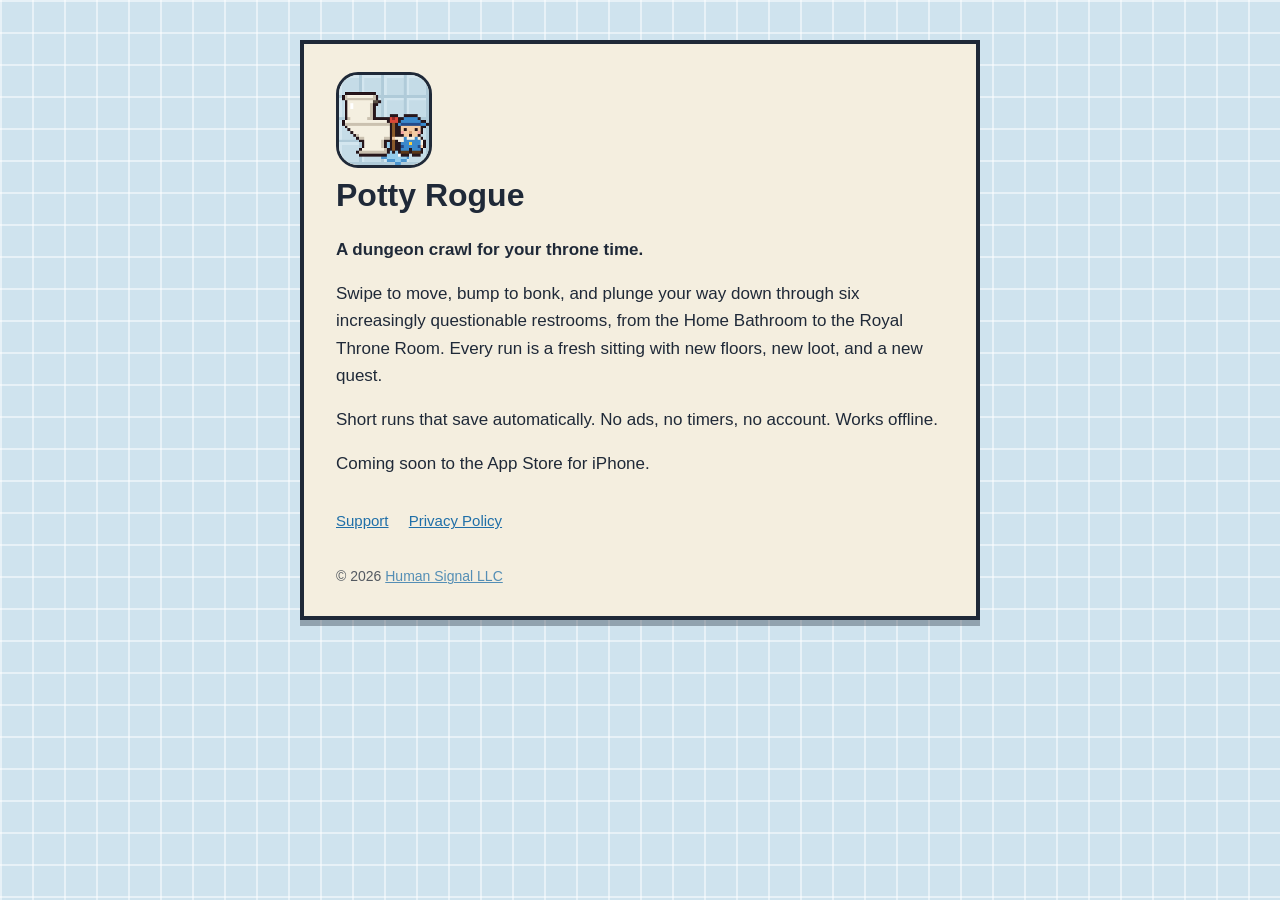
==== potty-rogue/index.html @ f6a90526 "Human Signal Games site with Potty Rogue pages Co-authored-by: Cursor <cursoragent@cursor.com>" ====
<!doctype html>
<html lang="en">
<head>
  <meta charset="utf-8">
  <meta name="viewport" content="width=device-width, initial-scale=1">
  <title>Potty Rogue</title>
  <meta name="description" content="A bite-size bathroom roguelike for iPhone.">
  <link rel="stylesheet" href="style.css">
</head>
<body>
<main>
  <img class="icon" src="icon.png" alt="Potty Rogue app icon">
  <h1>Potty Rogue</h1>
  <p><strong>A dungeon crawl for your throne time.</strong></p>
  <p>Swipe to move, bump to bonk, and plunge your way down through six increasingly questionable restrooms, from the Home Bathroom to the Royal Throne Room. Every run is a fresh sitting with new floors, new loot, and a new quest.</p>
  <p>Short runs that save automatically. No ads, no timers, no account. Works offline.</p>
  <p>Coming soon to the App Store for iPhone.</p>
  <nav>
    <a href="support.html">Support</a>
    <a href="privacy.html">Privacy Policy</a>
  </nav>
  <footer>&copy; 2026 <a href="../">Human Signal LLC</a></footer>
</main>
</body>
</html>
---- potty-rogue/style.css ----
:root {
  --ink: #1f2938;
  --cream: #f4eedf;
  --tile: #cfe3ee;
  --gold: #f2c230;
  --green: #3a9a5b;
}

* { box-sizing: border-box; }

body {
  margin: 0;
  font: 17px/1.6 -apple-system, BlinkMacSystemFont, "Segoe UI", sans-serif;
  color: var(--ink);
  background-color: var(--tile);
  background-image:
    linear-gradient(rgba(255, 255, 255, 0.5) 2px, transparent 2px),
    linear-gradient(90deg, rgba(255, 255, 255, 0.5) 2px, transparent 2px);
  background-size: 32px 32px;
}

main {
  max-width: 680px;
  margin: 40px auto;
  padding: 28px 32px;
  background: var(--cream);
  border: 4px solid var(--ink);
  box-shadow: 0 6px 0 rgba(31, 41, 56, 0.35);
}

h1, h2 { line-height: 1.2; }
h1 { margin-top: 0; font-size: 32px; }
h2 { margin-top: 32px; font-size: 21px; }

a { color: #1f6fa8; }

img.icon {
  width: 96px;
  height: 96px;
  border-radius: 22px;
  image-rendering: pixelated;
  border: 3px solid var(--ink);
}

nav { margin-top: 32px; font-size: 15px; }
nav a { margin-right: 16px; }

footer { margin-top: 32px; font-size: 14px; opacity: 0.75; }

@media (max-width: 720px) {
  main { margin: 0; border-left: 0; border-right: 0; padding: 24px 20px; }
}
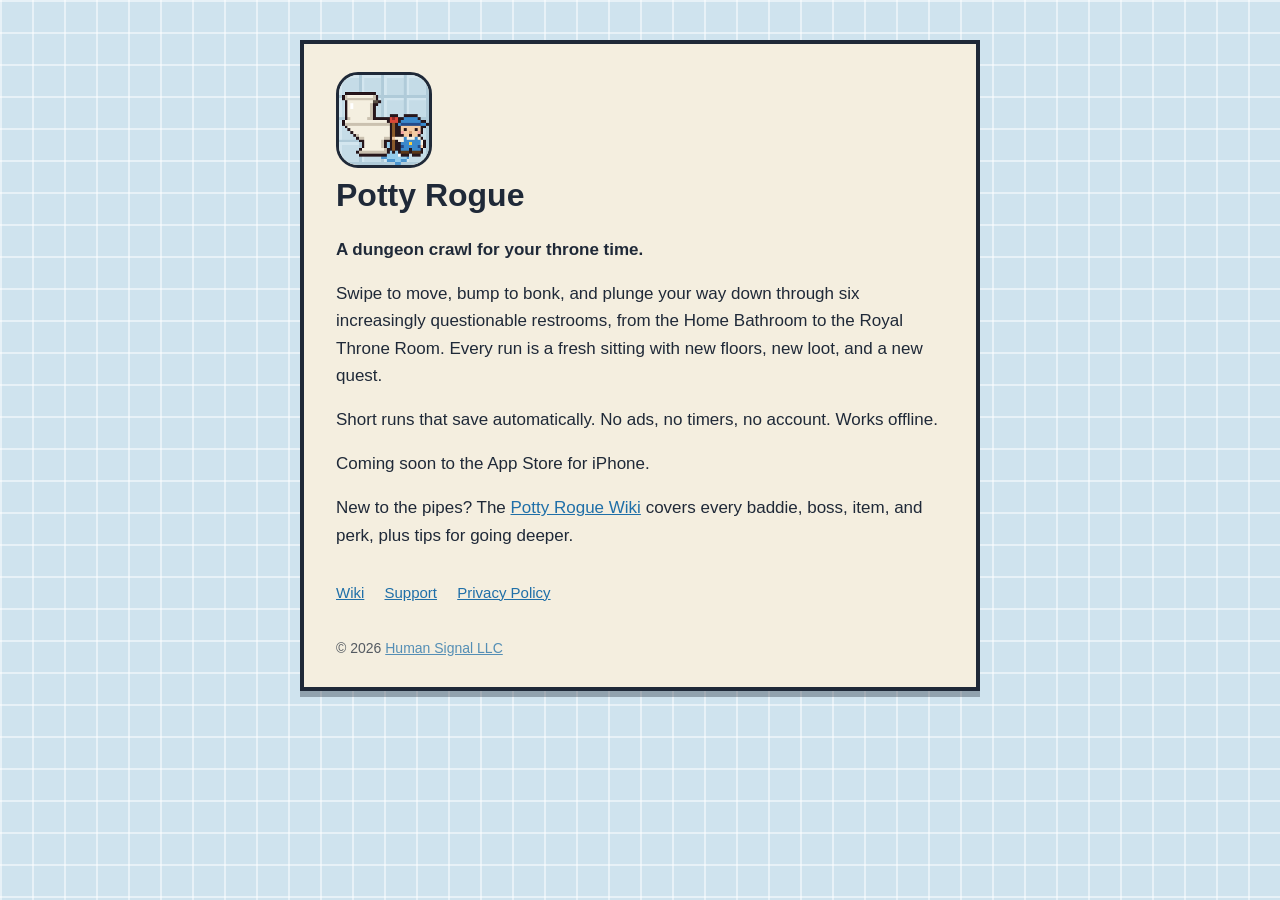
==== commit 8aa6b1be: "Update Potty Rogue pages" ====
--- a/potty-rogue/index.html
+++ b/potty-rogue/index.html
@@ -15,7 +15,9 @@
   <p>Swipe to move, bump to bonk, and plunge your way down through six increasingly questionable restrooms, from the Home Bathroom to the Royal Throne Room. Every run is a fresh sitting with new floors, new loot, and a new quest.</p>
   <p>Short runs that save automatically. No ads, no timers, no account. Works offline.</p>
   <p>Coming soon to the App Store for iPhone.</p>
+  <p>New to the pipes? The <a href="wiki/">Potty Rogue Wiki</a> covers every baddie, boss, item, and perk, plus tips for going deeper.</p>
   <nav>
+    <a href="wiki/">Wiki</a>
     <a href="support.html">Support</a>
     <a href="privacy.html">Privacy Policy</a>
   </nav>
--- a/potty-rogue/style.css
+++ b/potty-rogue/style.css
@@ -50,3 +50,94 @@
 @media (max-width: 720px) {
   main { margin: 0; border-left: 0; border-right: 0; padding: 24px 20px; }
 }
+
+/* Wiki */
+
+main.wiki { max-width: 860px; }
+
+img.sprite { image-rendering: pixelated; vertical-align: middle; }
+
+.crumbs { margin: 0 0 8px; font-size: 14px; opacity: 0.75; }
+
+.wiki-nav {
+  display: flex;
+  flex-wrap: wrap;
+  gap: 6px;
+  margin: 0 0 24px;
+  padding-bottom: 16px;
+  border-bottom: 3px solid var(--ink);
+}
+.wiki-nav a {
+  margin: 0;
+  padding: 4px 10px;
+  border: 2px solid var(--ink);
+  background: #fff;
+  color: var(--ink);
+  text-decoration: none;
+  font-weight: 600;
+}
+.wiki-nav a.current { background: var(--gold); }
+
+.lead { font-size: 19px; }
+.muted { opacity: 0.7; }
+.flavor { font-style: italic; }
+
+.tile-grid { display: grid; grid-template-columns: repeat(auto-fill, minmax(240px, 1fr)); gap: 12px; }
+.tile-link {
+  display: flex;
+  gap: 12px;
+  align-items: flex-start;
+  padding: 12px;
+  border: 3px solid var(--ink);
+  background: #fff;
+  color: var(--ink);
+  text-decoration: none;
+  font-size: 15px;
+  line-height: 1.4;
+}
+.tile-link:hover { background: #fff8dc; }
+
+.entry {
+  display: flex;
+  gap: 16px;
+  margin: 16px 0;
+  padding: 14px 16px;
+  border: 3px solid var(--ink);
+  background: #fff;
+}
+.entry-art { flex: 0 0 auto; }
+.area-art {
+  display: flex;
+  align-items: center;
+  justify-content: center;
+  width: 96px;
+  height: 96px;
+  border: 2px solid var(--ink);
+  background-size: 32px 32px;
+  image-rendering: pixelated;
+}
+.entry-text { flex: 1; min-width: 0; }
+.entry h3 { margin: 0 0 4px; font-size: 20px; }
+.entry p { margin: 6px 0; }
+
+.stats { display: flex; flex-wrap: wrap; gap: 6px 18px; margin: 8px 0; font-size: 15px; }
+.stats div { display: flex; gap: 6px; }
+.stats dt { font-weight: 700; }
+.stats dd { margin: 0; }
+
+.tip { padding: 8px 12px; background: #e6f2e9; border-left: 4px solid var(--green); }
+
+.rarity { padding: 1px 7px; border-radius: 4px; font-size: 13px; font-weight: 700; color: #fff; white-space: nowrap; }
+.rarity.common { background: #7a7f87; }
+.rarity.uncommon { background: var(--green); }
+.rarity.rare { background: #2f6ea8; }
+.rarity.legendary { background: #b8860b; }
+
+.table-wrap { overflow-x: auto; margin: 12px 0; }
+table { border-collapse: collapse; width: 100%; background: #fff; font-size: 15px; }
+th, td { padding: 6px 10px; border: 2px solid var(--ink); text-align: left; vertical-align: middle; }
+th { background: var(--ink); color: var(--cream); }
+
+@media (max-width: 720px) {
+  .entry { flex-direction: column; gap: 8px; }
+}
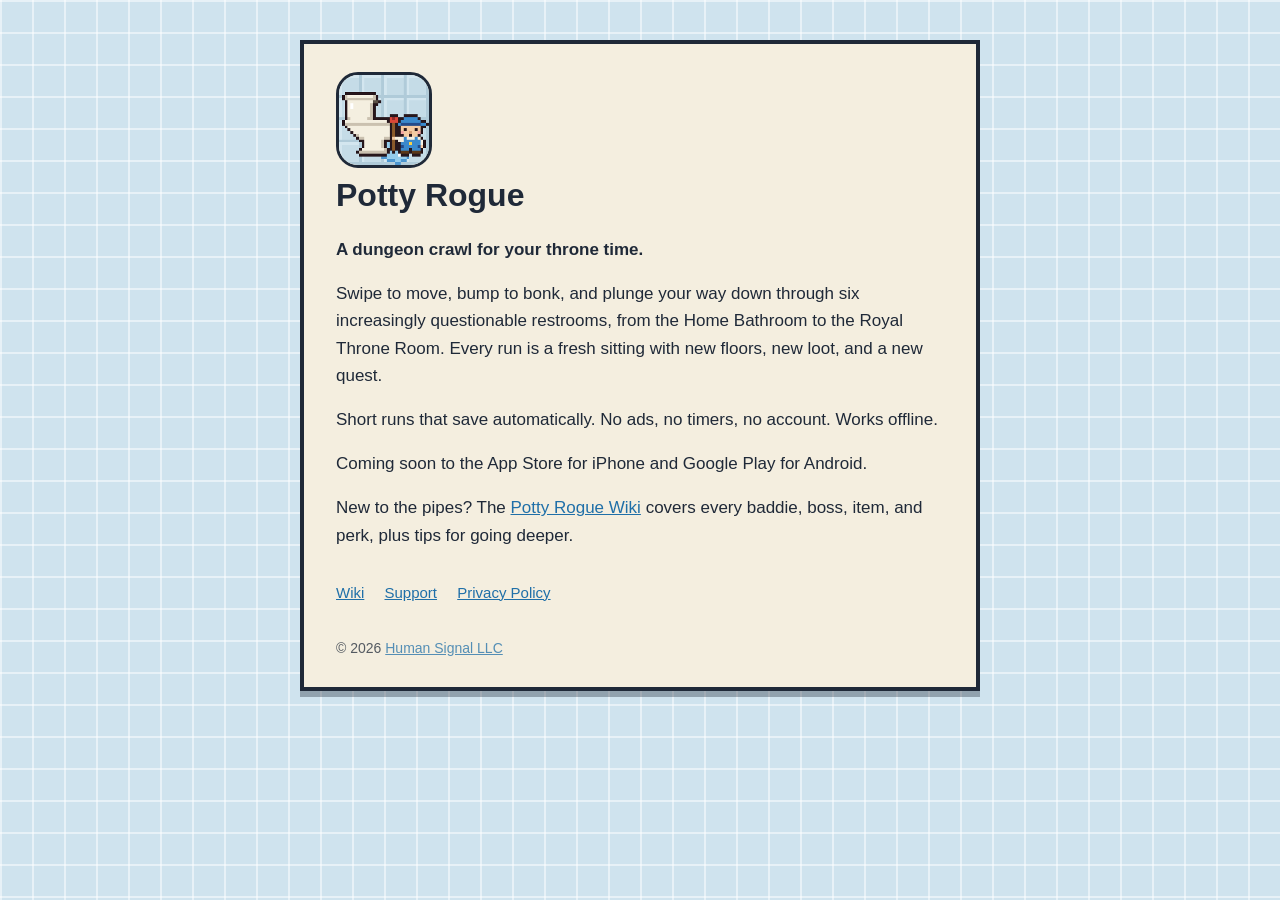
==== commit a53fcd7d: "Update Potty Rogue pages" ====
--- a/potty-rogue/index.html
+++ b/potty-rogue/index.html
@@ -4,7 +4,7 @@
   <meta charset="utf-8">
   <meta name="viewport" content="width=device-width, initial-scale=1">
   <title>Potty Rogue</title>
-  <meta name="description" content="A bite-size bathroom roguelike for iPhone.">
+  <meta name="description" content="A bite-size bathroom roguelike for iPhone and Android.">
   <link rel="stylesheet" href="style.css">
 </head>
 <body>
@@ -14,7 +14,8 @@
   <p><strong>A dungeon crawl for your throne time.</strong></p>
   <p>Swipe to move, bump to bonk, and plunge your way down through six increasingly questionable restrooms, from the Home Bathroom to the Royal Throne Room. Every run is a fresh sitting with new floors, new loot, and a new quest.</p>
   <p>Short runs that save automatically. No ads, no timers, no account. Works offline.</p>
-  <p>Coming soon to the App Store for iPhone.</p>
+  <p>Coming soon to the App Store for iPhone and Google Play for Android.</p>
+  <!-- After each store launch, replace the line above with store badges / links, then run scripts/publish-site.sh -->
   <p>New to the pipes? The <a href="wiki/">Potty Rogue Wiki</a> covers every baddie, boss, item, and perk, plus tips for going deeper.</p>
   <nav>
     <a href="wiki/">Wiki</a>
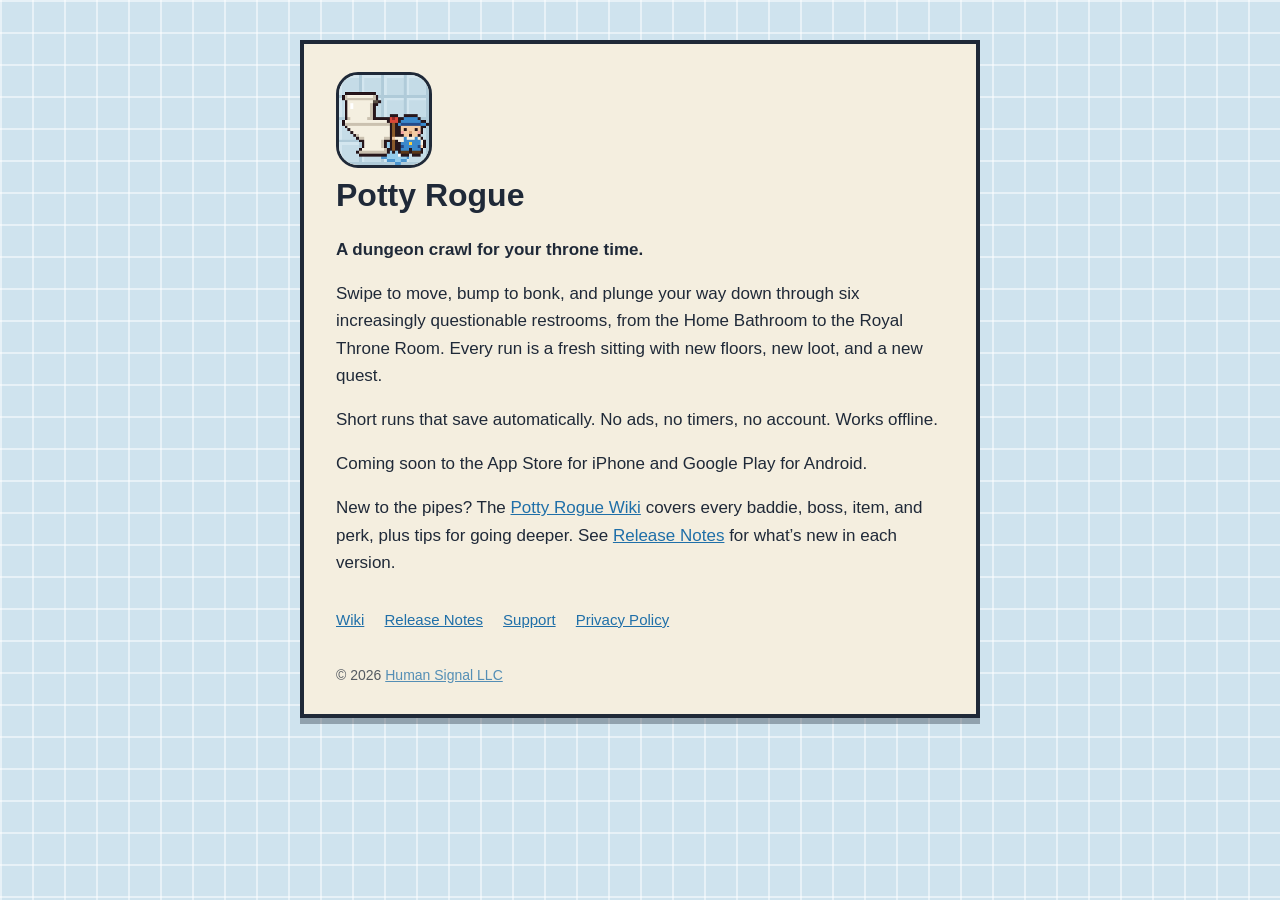
==== commit 81271523: "Update Potty Rogue pages" ====
--- a/potty-rogue/index.html
+++ b/potty-rogue/index.html
@@ -16,9 +16,10 @@
   <p>Short runs that save automatically. No ads, no timers, no account. Works offline.</p>
   <p>Coming soon to the App Store for iPhone and Google Play for Android.</p>
   <!-- After each store launch, replace the line above with store badges / links, then run scripts/publish-site.sh -->
-  <p>New to the pipes? The <a href="wiki/">Potty Rogue Wiki</a> covers every baddie, boss, item, and perk, plus tips for going deeper.</p>
+  <p>New to the pipes? The <a href="wiki/">Potty Rogue Wiki</a> covers every baddie, boss, item, and perk, plus tips for going deeper. See <a href="wiki/releases.html">Release Notes</a> for what’s new in each version.</p>
   <nav>
     <a href="wiki/">Wiki</a>
+    <a href="wiki/releases.html">Release Notes</a>
     <a href="support.html">Support</a>
     <a href="privacy.html">Privacy Policy</a>
   </nav>
--- a/potty-rogue/style.css
+++ b/potty-rogue/style.css
@@ -127,6 +127,17 @@
 
 .tip { padding: 8px 12px; background: #e6f2e9; border-left: 4px solid var(--green); }
 
+.release {
+  margin: 24px 0;
+  padding: 16px 18px;
+  border: 3px solid var(--ink);
+  background: #fff;
+}
+.release h2 { margin: 0 0 4px; }
+.release .muted { margin: 0 0 10px; }
+.release ul { margin: 8px 0 0; padding-left: 1.2em; }
+.release li { margin: 6px 0; }
+
 .rarity { padding: 1px 7px; border-radius: 4px; font-size: 13px; font-weight: 700; color: #fff; white-space: nowrap; }
 .rarity.common { background: #7a7f87; }
 .rarity.uncommon { background: var(--green); }
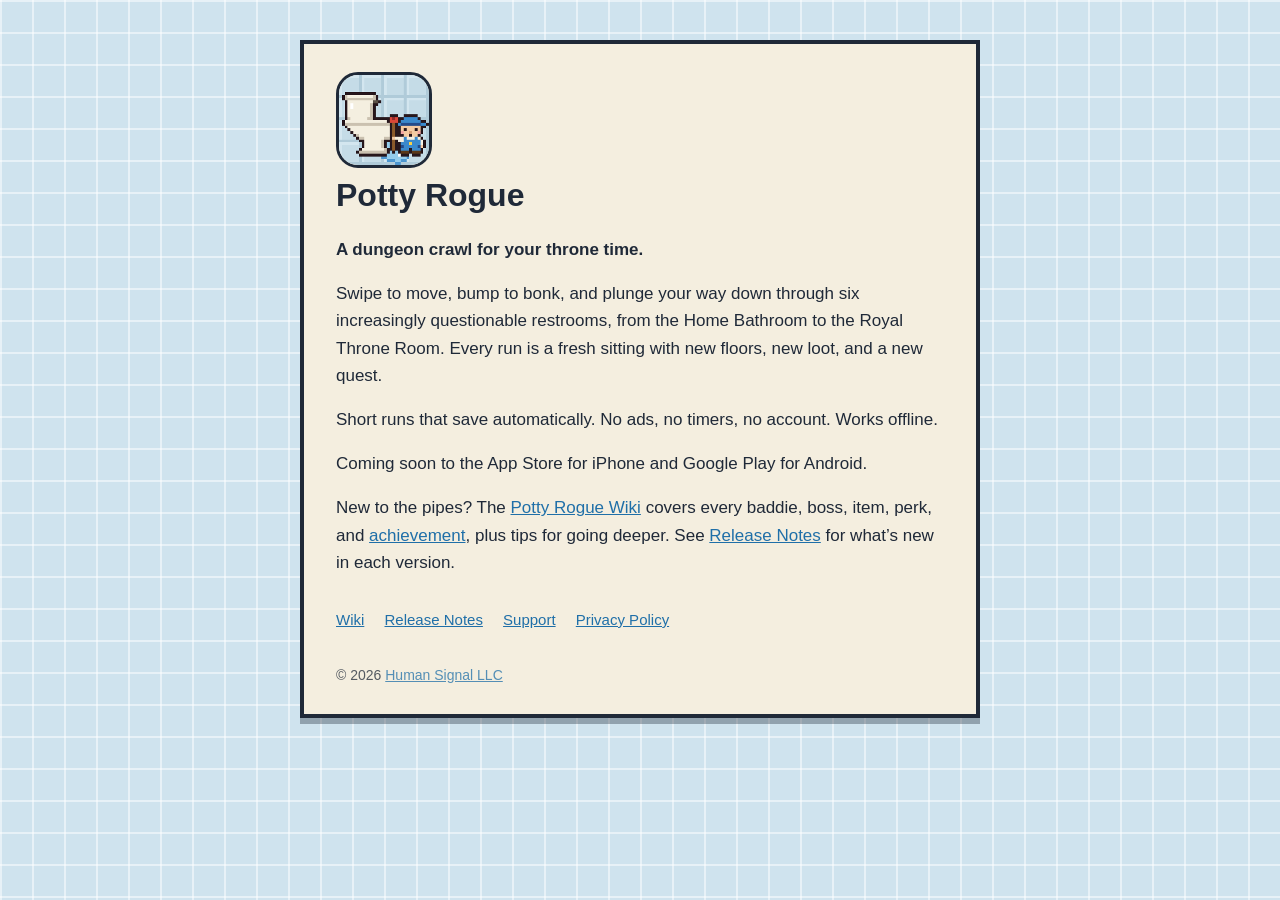
==== commit 7ef6a740: "Update Potty Rogue pages" ====
--- a/potty-rogue/index.html
+++ b/potty-rogue/index.html
@@ -16,7 +16,7 @@
   <p>Short runs that save automatically. No ads, no timers, no account. Works offline.</p>
   <p>Coming soon to the App Store for iPhone and Google Play for Android.</p>
   <!-- After each store launch, replace the line above with store badges / links, then run scripts/publish-site.sh -->
-  <p>New to the pipes? The <a href="wiki/">Potty Rogue Wiki</a> covers every baddie, boss, item, and perk, plus tips for going deeper. See <a href="wiki/releases.html">Release Notes</a> for what’s new in each version.</p>
+  <p>New to the pipes? The <a href="wiki/">Potty Rogue Wiki</a> covers every baddie, boss, item, perk, and <a href="wiki/achievements.html">achievement</a>, plus tips for going deeper. See <a href="wiki/releases.html">Release Notes</a> for what’s new in each version.</p>
   <nav>
     <a href="wiki/">Wiki</a>
     <a href="wiki/releases.html">Release Notes</a>
--- a/potty-rogue/style.css
+++ b/potty-rogue/style.css
@@ -138,6 +138,12 @@
 .release ul { margin: 8px 0 0; padding-left: 1.2em; }
 .release li { margin: 6px 0; }
 
+img.ach-icon {
+  border: 2px solid var(--ink);
+  border-radius: 12px;
+  background: #fff;
+}
+
 .rarity { padding: 1px 7px; border-radius: 4px; font-size: 13px; font-weight: 700; color: #fff; white-space: nowrap; }
 .rarity.common { background: #7a7f87; }
 .rarity.uncommon { background: var(--green); }
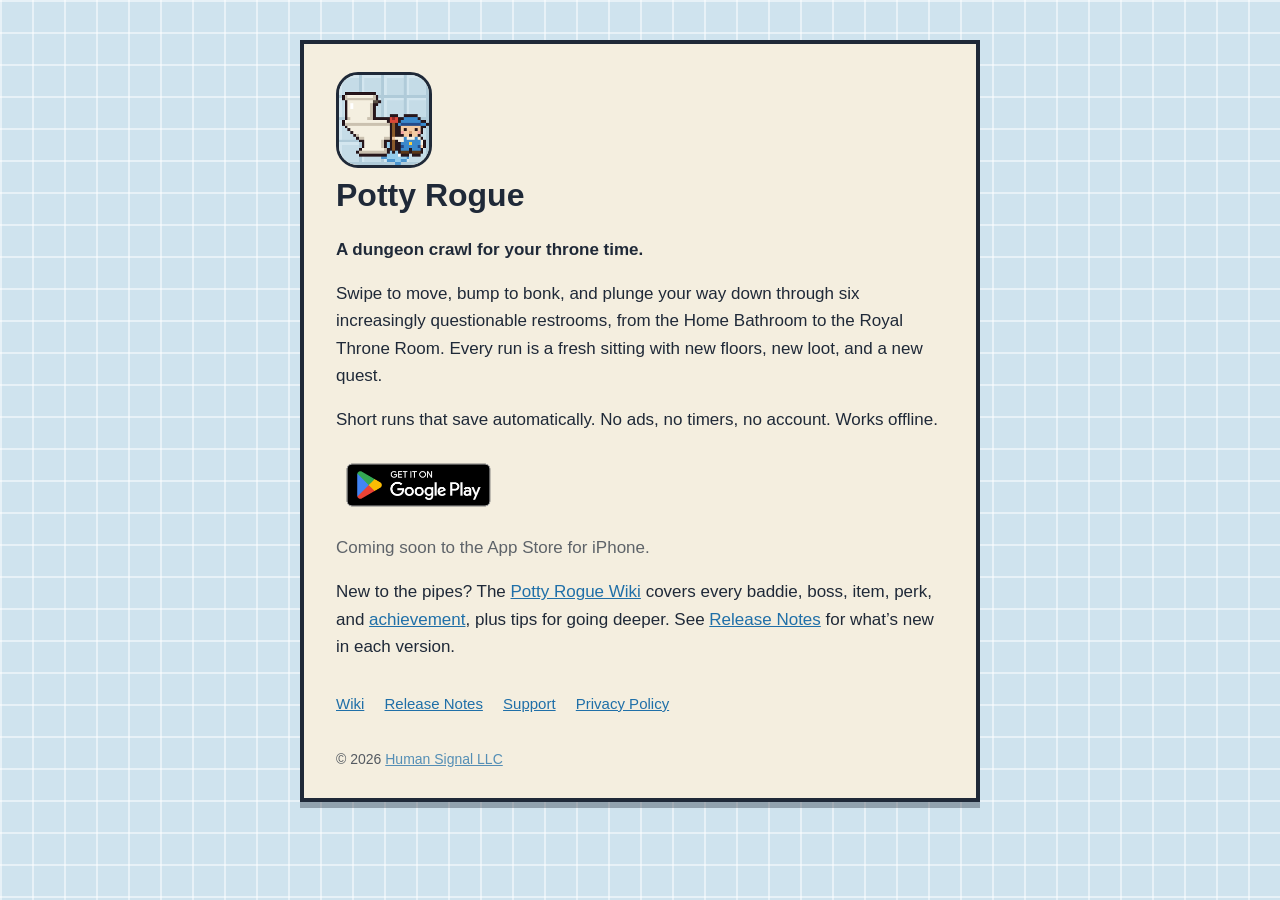
==== commit 4096d83c: "Update Potty Rogue pages" ====
--- a/potty-rogue/index.html
+++ b/potty-rogue/index.html
@@ -14,8 +14,12 @@
   <p><strong>A dungeon crawl for your throne time.</strong></p>
   <p>Swipe to move, bump to bonk, and plunge your way down through six increasingly questionable restrooms, from the Home Bathroom to the Royal Throne Room. Every run is a fresh sitting with new floors, new loot, and a new quest.</p>
   <p>Short runs that save automatically. No ads, no timers, no account. Works offline.</p>
-  <p>Coming soon to the App Store for iPhone and Google Play for Android.</p>
-  <!-- After each store launch, replace the line above with store badges / links, then run scripts/publish-site.sh -->
+  <p class="store-badges">
+    <a class="store-badge" href="https://play.google.com/store/apps/details?id=com.humansignal.pottyrogue" rel="noopener">
+      <img src="badges/google-play-badge.png" alt="Get it on Google Play" width="215" height="83">
+    </a>
+  </p>
+  <p class="muted">Coming soon to the App Store for iPhone.</p>
   <p>New to the pipes? The <a href="wiki/">Potty Rogue Wiki</a> covers every baddie, boss, item, perk, and <a href="wiki/achievements.html">achievement</a>, plus tips for going deeper. See <a href="wiki/releases.html">Release Notes</a> for what’s new in each version.</p>
   <nav>
     <a href="wiki/">Wiki</a>
--- a/potty-rogue/style.css
+++ b/potty-rogue/style.css
@@ -40,6 +40,23 @@
   border-radius: 22px;
   image-rendering: pixelated;
   border: 3px solid var(--ink);
+}
+
+.store-badges {
+  display: flex;
+  flex-wrap: wrap;
+  align-items: center;
+  gap: 8px;
+  margin: 20px 0 8px;
+}
+.store-badge {
+  display: inline-block;
+  line-height: 0;
+}
+.store-badge img {
+  display: block;
+  height: 64px;
+  width: auto;
 }
 
 nav { margin-top: 32px; font-size: 15px; }
@@ -150,6 +167,20 @@
 .rarity.rare { background: #2f6ea8; }
 .rarity.legendary { background: #b8860b; }
 
+/* Guild / store unlocks — ink on lavender, not white-on-color (fails when CSS lags). */
+.onetime {
+  display: inline-block;
+  padding: 0 7px;
+  border-radius: 4px;
+  border: 2px solid #5a2f8e;
+  background: #e8dff5;
+  color: #3b1f6e;
+  font-size: 13px;
+  font-weight: 700;
+  white-space: nowrap;
+  vertical-align: baseline;
+}
+
 .table-wrap { overflow-x: auto; margin: 12px 0; }
 table { border-collapse: collapse; width: 100%; background: #fff; font-size: 15px; }
 th, td { padding: 6px 10px; border: 2px solid var(--ink); text-align: left; vertical-align: middle; }
